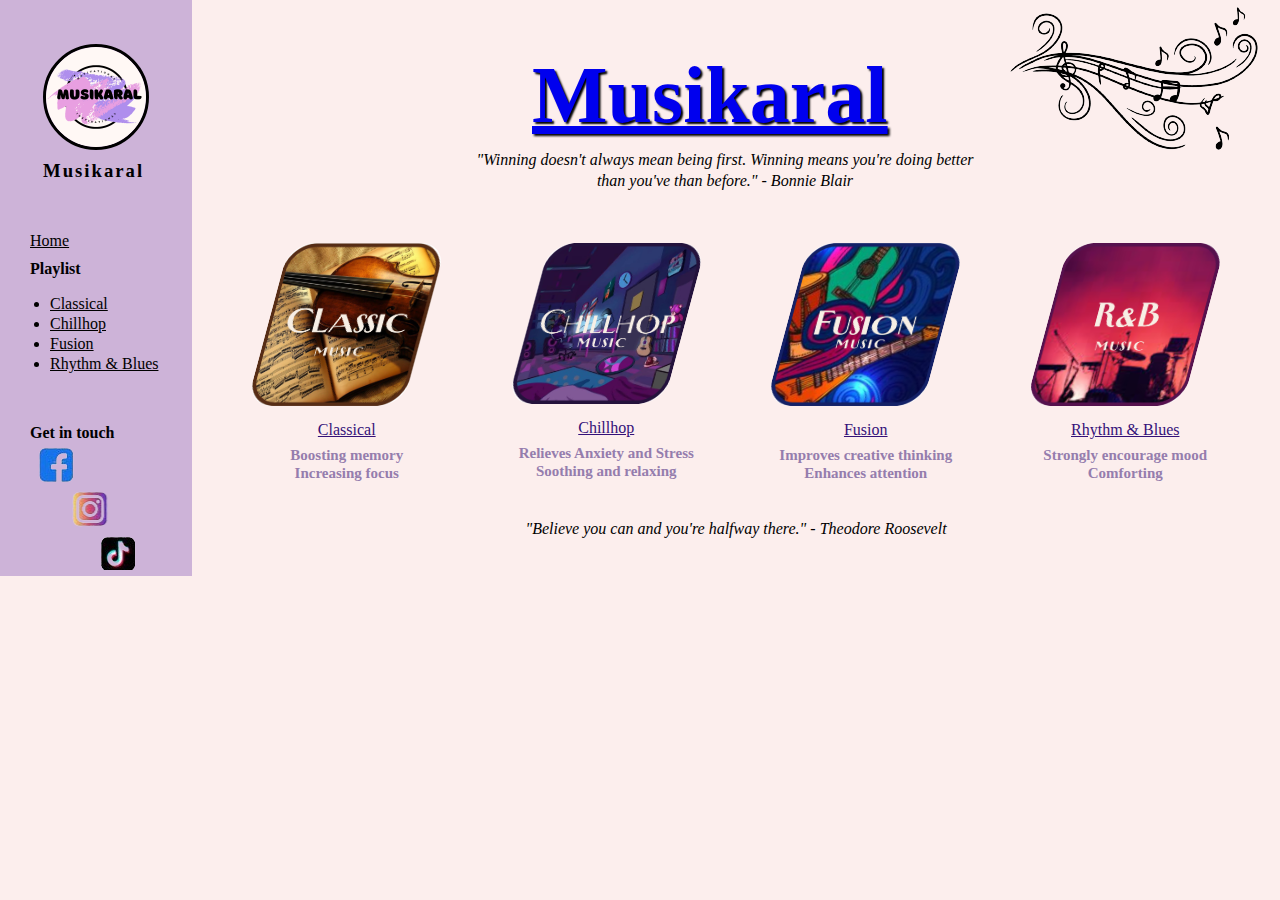
==== index.html @ 193af57b "Update index.html" ====
<!DOCTYPE html>
	<html>
		<head>
			<title>Musikaral</title>
			<link rel="stylesheet" type="text/css" href="../css/homepage.css">
			<style>
				#links {
				display: flex;
				margin: 60px 0px 0px 50px;
					}
				
				#links div{
					}
		
					.link1 {
					width: 25%;		
					margin: 0px 25px 0px 50px;
						}
					.link2 {
					width: 25%;		
					margin: 0px 25px 0px 25px;
						}
					.link3 {
					width: 25%;	
					margin: 0px 25px 0px 25px;
						}

					.link4 {
					width: 25%;	
					margin: 0px 50px 0px 25px;
						}
			</style>
		</head>
		<body>
			<div id="float">
			<div class="content-left">
				<img class="logo" src="../images/Musikaral.png" width="100px" height="100px">
				<h3 class="header-name"> Musikaral </h3>
				<a class="home" href="../index.html"> Home </a>
				<p class="pl"> Playlist </p>
				<ul id="playlist"> 
					<li> <a class="huy1" href="../htdocs/classical.html">Classical</a> </li>
					<li> <a class="huy1" href="../htdocs/Chillhop.html"> Chillhop </a> </li>
					<li> <a class="huy1" href="../htdocs/Fusion.html"> Fusion </a> </li>
					<li> <a class="huy1" href="../htdocs/R&B.html"> Rhythm & Blues </a> </li>
				</ul>
				<p class="git"> Get in touch </p>
				<a class="link" href="https://www.facebook.com/alexandra.bordon.9404?mibextid=ZbWKwL"><div class="sp1"></div></a>
				<a class="link" href="https://www.instagram.com/alxndra_brdn?igsh=NjJoYmphOTN1Ymx0"><div class="sp3"></div></a>
				<a class="link" href="https://vm.tiktok.com/ZM6maAJLC/"><div class="sp4"></div></a>
			</div>
			</div>
			<div id="content-right">
				<div class="top">
					<h1 class="ma"> <a href="../index.html"> Musikaral </a></h1>
				</div>
				<p class="quotes"> "Winning doesn't always mean being first. Winning means you're doing better </p>
				<p class="quotes"> than you've than before." - Bonnie Blair </p>
			</div>
			<div id="links">
				<div class="link1">
					<center>
					<a href="../htdocs/classical.html"> <img class="pic" src="../images/classical.png" height="75%" width="75%"> </a>
					<a class="huy" href="../htdocs/classical.html"> Classical </a>
					<p class="wow"> Boosting memory </p>
					<p class="wow"> Increasing focus </p>
					</center>
				</div>
				<div class="link2">
					<center>
					<a href="../htdocs/Chillhop.html"> <img class="pic" src="../images/chillhop.png" height="75%" width="75%"> </a>
					<a class="huy" href="../htdocs/Chillhop.html"> Chillhop </a>
					<p class="wow"> Relieves Anxiety and Stress </p>
					<p class="wow"> Soothing and relaxing </p>
					</center>
				</div>
				<div class="link3">
					<center>
					<a href="../htdocs/Fusion.html"> <img class="pic" src="../images/fusion.png" height="75%" width="75%"> </a>
					<a class="huy" href="../htdocs/Fusion.html"> Fusion </a>
					<p class="wow">Improves creative thinking</p>
					<p class="wow">Enhances attention</p>
					</center>
				</div>
				<div class="link4">
					<center>
					<a href="../htdocs/R&B.html"> <img class="pic" src="../images/r&b.png" height="75%" width="75%"> </a>
					<a class="huy" href="../htdocs/R&B.html"> Rhythm & Blues </a>
					<p class="wow">Strongly encourage mood</p>
					<p class="wow">Comforting</p>
					</center>
				</div>	
			</div>
			<p class="quotes2"> "Believe you can and you're halfway there." - Theodore Roosevelt </p>
		</body>
	</html>
---- css/homepage.css ----
body {
	margin: 0;
	background-color: #fceeed;
	background-image: url("../images/bg.png");
	background-repeat: no-repeat;
	background-position: right;
#float {
		background-color: #cdb3d8;
		background-attachment: fixed;
		margin: 0;
		float: left;
		width: 15%;
}
.logo{
	float: left;
	border-color: black;
	border-style: dotted;
	border-style: solid;
	border-radius: 100px;
	margin-top: 25px;
	margin-right: 43px;
	margin-left: 43px;
	margin-bottom: 10px;
}
.header-name {
	text-indent: 43px;
	text-align: left;
	font-family: cursive;
	font-weight: bold;
	margin-bottom: 50px;
	letter-spacing: 2px;
}
.home {
	margin-top: 30px;
	margin-left: 30px;
	color: black;
}
.pl {
	margin-top: 10px;
	margin-left: 30px;
	margin-bottom: 5px;
	font-weight: bold;
	font-family: comic sans ms;
}
.git {
	margin-top: 50px;
	margin-left: 30px;
	margin-bottom: 5px;
	font-weight: bold;
	font-family: comic sans ms;
}
#playlist {
	margin-left: 10px;
	margin-bottom: 20px;
}
.wow{
	color: #957DAD;
	font-weight: bold;
}
#content-right {
	width: 85%;
}
.ma {
	margin: 0;
	text-indent: 340px;
	text-shadow: 2px 2px 2px black;
	font-weight: bold;
	font-size: 80px;
	font-family: cursive;
	color: #cdb4db;
}
.ma a:hover{
	color: #9C89FF;
}
.top {
	padding-top: 50px;
}
.quotes {
	text-align: center;
	text-indent: 170px;
	line-height: 5px;
	font-style: italic;
}
.wow {
	line-height: 3px;
	font-family: comic sans ms;
	font-size: 15px;
}
.pic {
	border-radius: 25px;
	display: block;
	margin-bottom: 15px;
	transform: skewX(-15deg);
}
.huy {
	color: #341179;
	text-shadow: 2px 2px 2 #957DAD;
	font-family: verdana;
}
.huy:hover{
	background-color: #cdb3d8;
}
.huy1{
	color: black;
	line-height: 20px;
}
.quotes2{
	text-align: center;
	margin-top: 30px;
	font-style: italic;
}
.sp1 {
	background: url('../images/socmed.png') no-repeat -22px -14px;
	width: 36px;
	height: 36px;
	margin: 0 40% 3% 20%;
}
.sp1:hover{
	background: url('../images/socmed.png') no-repeat -23px -111px;
	width: 35px;
	height: 35px;
}
.sp3 {
	background: url('../images/socmed.png') no-repeat -144px -11px;
	width: 37px;
	height: 40px;
	margin: 0 40% 3% 20%;
	transform: translate(90%,0);
}
.sp3:hover {
	background: url('../images/socmed.png') no-repeat -143px -105px;
	width: 40px;
	height: 43px;
}
.sp4{
	background: url('../images/socmed.png') no-repeat -452px -12px;
	width: 35px;
	height: 36px;
	margin: 0 40% 3% 20%;
	transform: translate(180%,0);
}
.sp4:hover{
	background: url('../images/socmed.png') no-repeat -449px -105px;
	width: 36px;
	height: 35x;
}
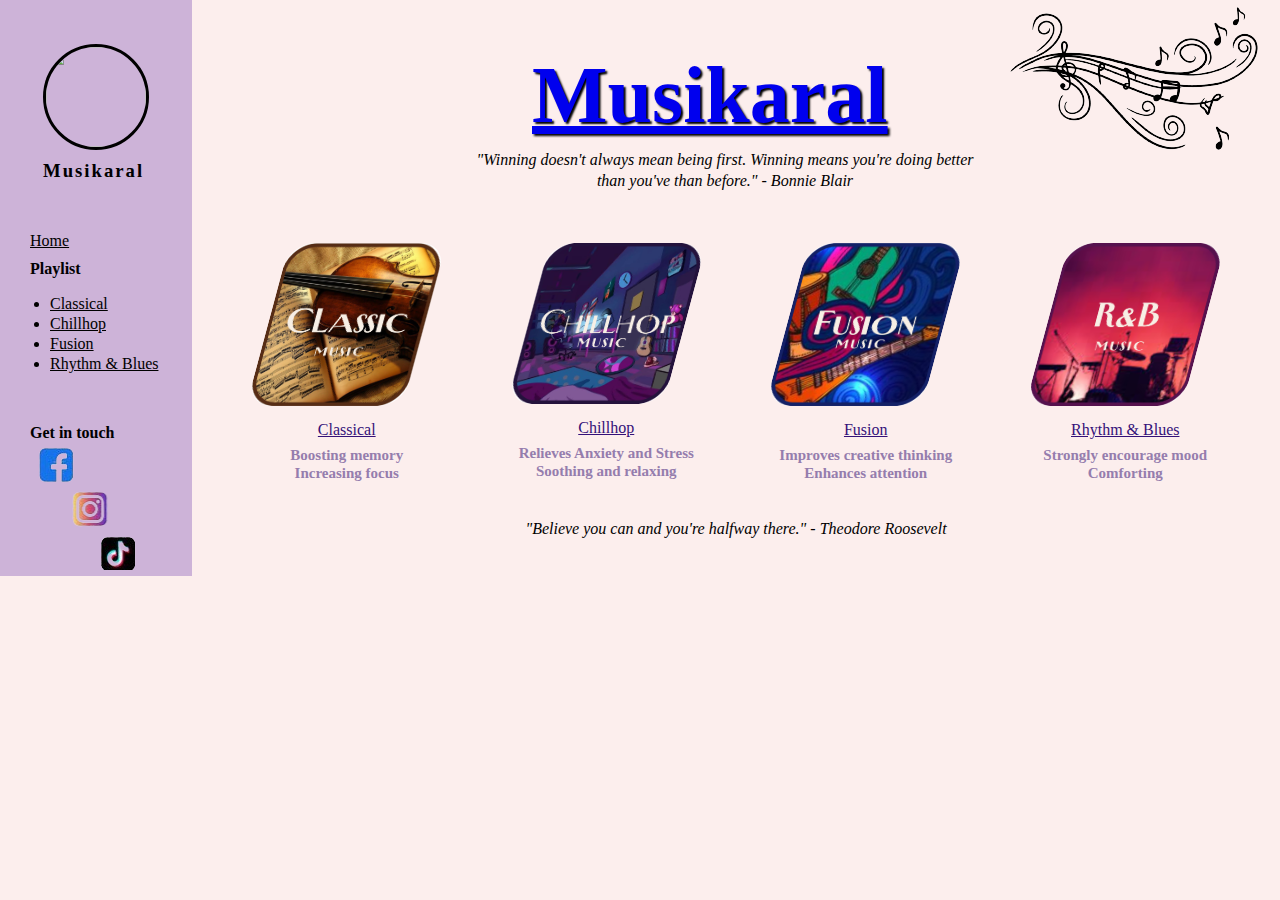
==== commit 791f9365: "Update index.html" ====
--- a/index.html
+++ b/index.html
@@ -34,7 +34,7 @@
 		<body>
 			<div id="float">
 			<div class="content-left">
-				<img class="logo" src="../images/Musikaral.png" width="100px" height="100px">
+				<img class="logo" src="../CS3_Q2_Project/images/Musikaral.png" width="100px" height="100px">
 				<h3 class="header-name"> Musikaral </h3>
 				<a class="home" href="../index.html"> Home </a>
 				<p class="pl"> Playlist </p>
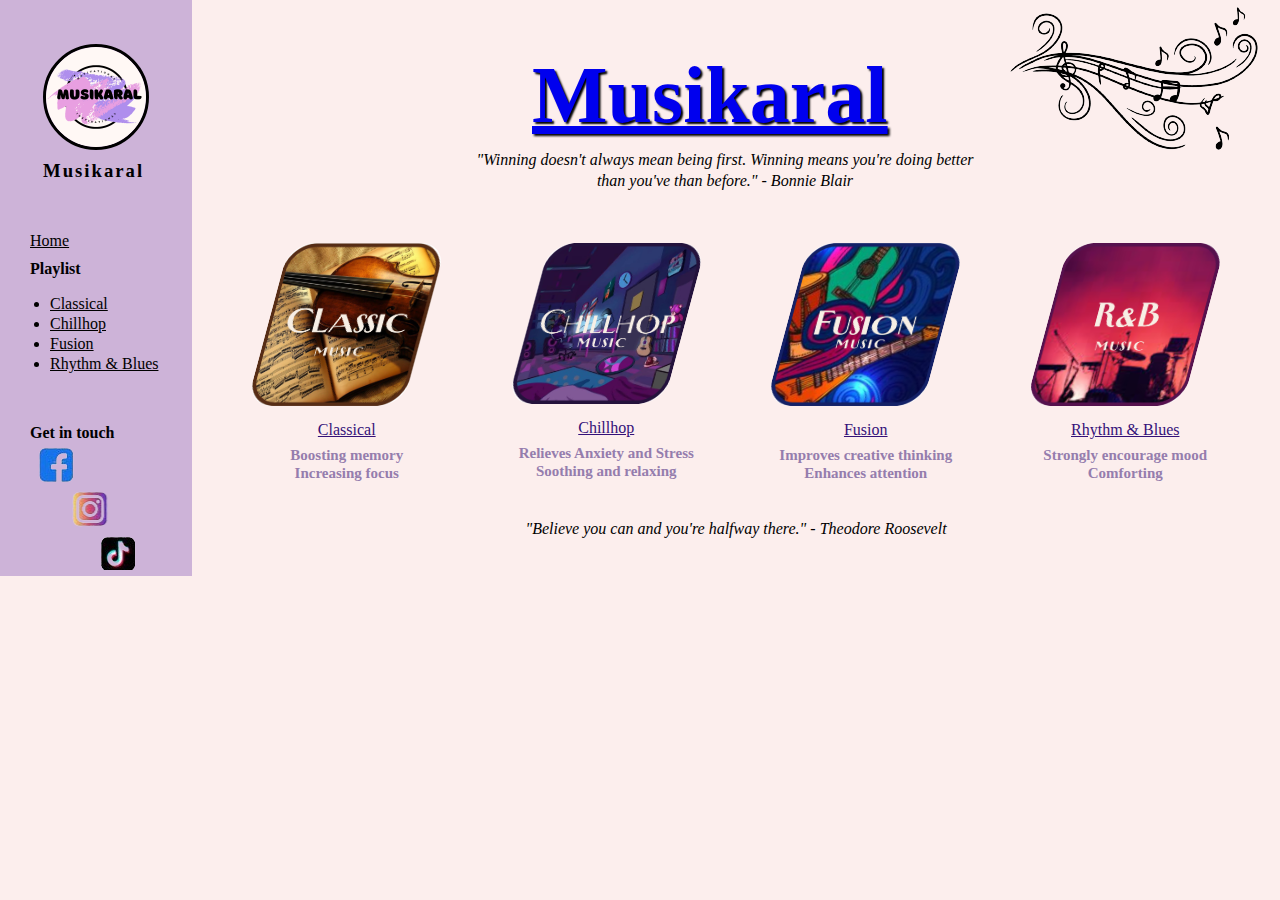
==== commit dc71c946: "Update index.html" ====
--- a/index.html
+++ b/index.html
@@ -34,7 +34,7 @@
 		<body>
 			<div id="float">
 			<div class="content-left">
-				<img class="logo" src="../CS3_Q2_Project/images/Musikaral.png" width="100px" height="100px">
+				<img class="logo" src="../images/Musikaral.png" width="100px" height="100px">
 				<h3 class="header-name"> Musikaral </h3>
 				<a class="home" href="../index.html"> Home </a>
 				<p class="pl"> Playlist </p>
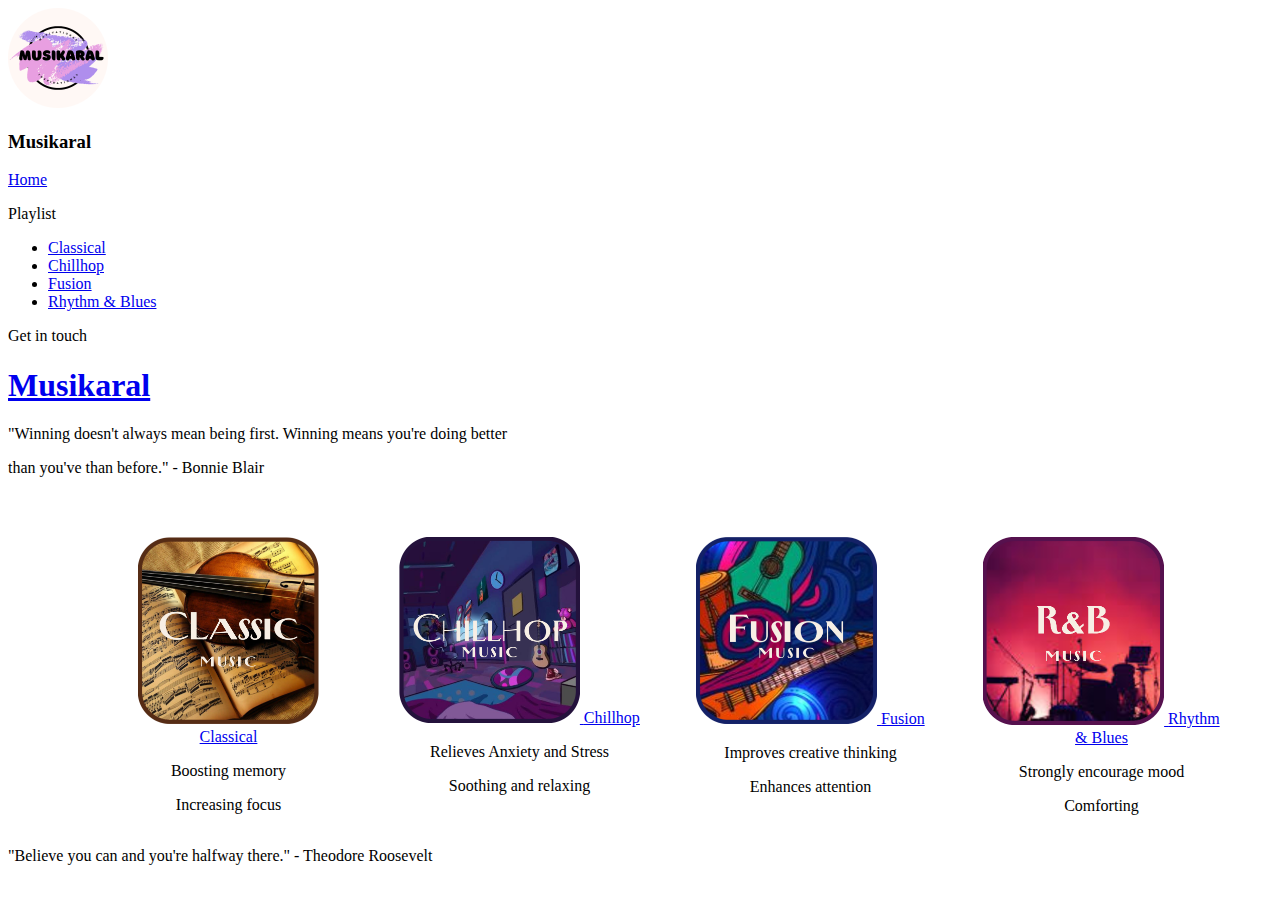
==== commit b15e4e2d: "Update index.html" ====
--- a/index.html
+++ b/index.html
@@ -2,7 +2,7 @@
 	<html>
 		<head>
 			<title>Musikaral</title>
-			<link rel="stylesheet" type="text/css" href="../css/homepage.css">
+			<link rel="stylesheet" type="text/css" href="CS3_Q2_Project/css/homepage.css">
 			<style>
 				#links {
 				display: flex;
@@ -34,15 +34,15 @@
 		<body>
 			<div id="float">
 			<div class="content-left">
-				<img class="logo" src="../images/Musikaral.png" width="100px" height="100px">
+				<img class="logo" src="images/Musikaral.png" width="100px" height="100px">
 				<h3 class="header-name"> Musikaral </h3>
-				<a class="home" href="../index.html"> Home </a>
+				<a class="home" href="index.html"> Home </a>
 				<p class="pl"> Playlist </p>
 				<ul id="playlist"> 
-					<li> <a class="huy1" href="../htdocs/classical.html">Classical</a> </li>
-					<li> <a class="huy1" href="../htdocs/Chillhop.html"> Chillhop </a> </li>
-					<li> <a class="huy1" href="../htdocs/Fusion.html"> Fusion </a> </li>
-					<li> <a class="huy1" href="../htdocs/R&B.html"> Rhythm & Blues </a> </li>
+					<li> <a class="huy1" href="htdocs/classical.html">Classical</a> </li>
+					<li> <a class="huy1" href="htdocs/Chillhop.html"> Chillhop </a> </li>
+					<li> <a class="huy1" href="htdocs/Fusion.html"> Fusion </a> </li>
+					<li> <a class="huy1" href="htdocs/R&B.html"> Rhythm & Blues </a> </li>
 				</ul>
 				<p class="git"> Get in touch </p>
 				<a class="link" href="https://www.facebook.com/alexandra.bordon.9404?mibextid=ZbWKwL"><div class="sp1"></div></a>
@@ -52,7 +52,7 @@
 			</div>
 			<div id="content-right">
 				<div class="top">
-					<h1 class="ma"> <a href="../index.html"> Musikaral </a></h1>
+					<h1 class="ma"> <a href="index.html"> Musikaral </a></h1>
 				</div>
 				<p class="quotes"> "Winning doesn't always mean being first. Winning means you're doing better </p>
 				<p class="quotes"> than you've than before." - Bonnie Blair </p>
@@ -60,32 +60,32 @@
 			<div id="links">
 				<div class="link1">
 					<center>
-					<a href="../htdocs/classical.html"> <img class="pic" src="../images/classical.png" height="75%" width="75%"> </a>
-					<a class="huy" href="../htdocs/classical.html"> Classical </a>
+					<a href="htdocs/classical.html"> <img class="pic" src="images/classical.png" height="75%" width="75%"> </a>
+					<a class="huy" href="htdocs/classical.html"> Classical </a>
 					<p class="wow"> Boosting memory </p>
 					<p class="wow"> Increasing focus </p>
 					</center>
 				</div>
 				<div class="link2">
 					<center>
-					<a href="../htdocs/Chillhop.html"> <img class="pic" src="../images/chillhop.png" height="75%" width="75%"> </a>
-					<a class="huy" href="../htdocs/Chillhop.html"> Chillhop </a>
+					<a href="htdocs/Chillhop.html"> <img class="pic" src="images/chillhop.png" height="75%" width="75%"> </a>
+					<a class="huy" href="htdocs/Chillhop.html"> Chillhop </a>
 					<p class="wow"> Relieves Anxiety and Stress </p>
 					<p class="wow"> Soothing and relaxing </p>
 					</center>
 				</div>
 				<div class="link3">
 					<center>
-					<a href="../htdocs/Fusion.html"> <img class="pic" src="../images/fusion.png" height="75%" width="75%"> </a>
-					<a class="huy" href="../htdocs/Fusion.html"> Fusion </a>
+					<a href="htdocs/Fusion.html"> <img class="pic" src="images/fusion.png" height="75%" width="75%"> </a>
+					<a class="huy" href="htdocs/Fusion.html"> Fusion </a>
 					<p class="wow">Improves creative thinking</p>
 					<p class="wow">Enhances attention</p>
 					</center>
 				</div>
 				<div class="link4">
 					<center>
-					<a href="../htdocs/R&B.html"> <img class="pic" src="../images/r&b.png" height="75%" width="75%"> </a>
-					<a class="huy" href="../htdocs/R&B.html"> Rhythm & Blues </a>
+					<a href="htdocs/R&B.html"> <img class="pic" src="images/r&b.png" height="75%" width="75%"> </a>
+					<a class="huy" href="htdocs/R&B.html"> Rhythm & Blues </a>
 					<p class="wow">Strongly encourage mood</p>
 					<p class="wow">Comforting</p>
 					</center>
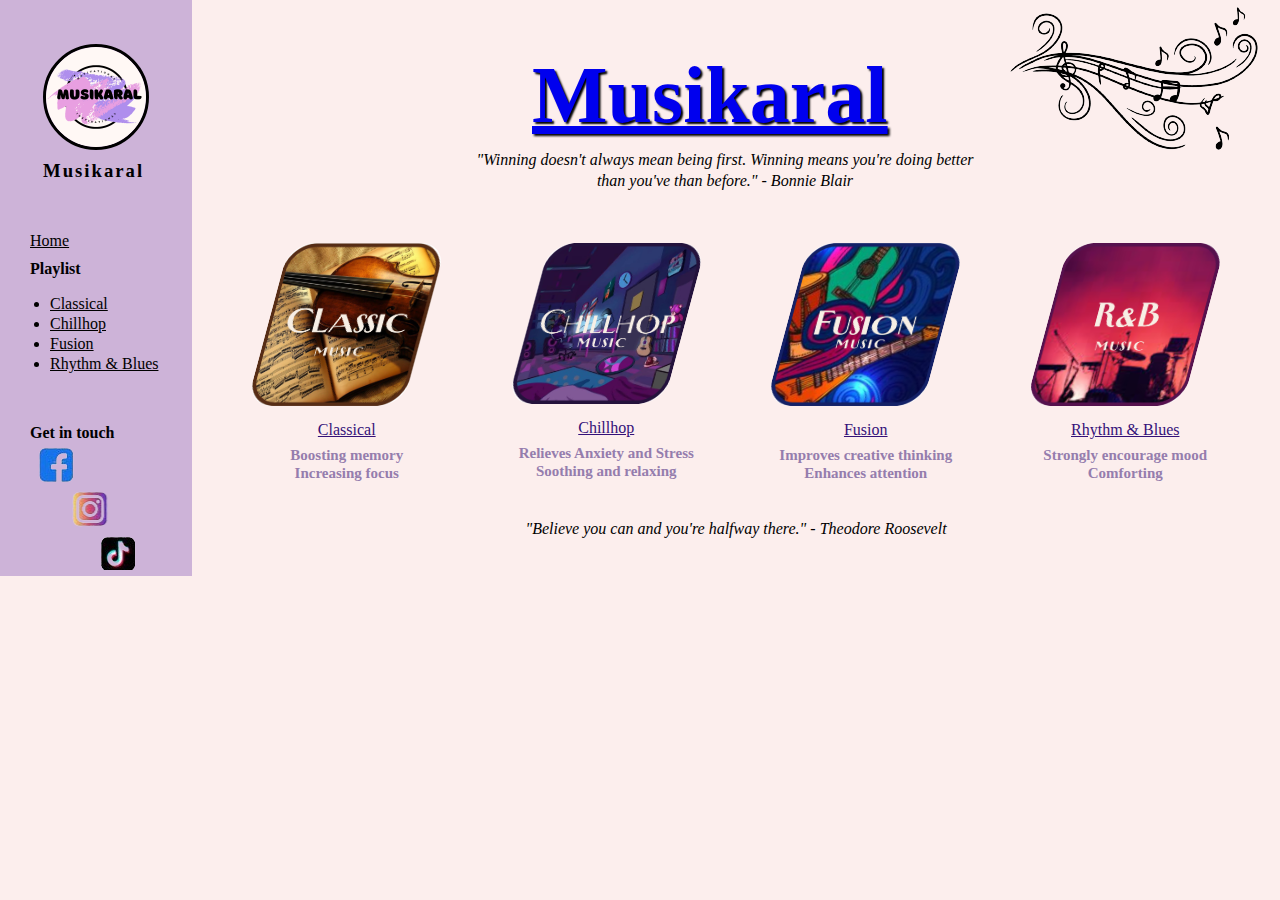
==== commit 22d30098: "Update index.html" ====
--- a/index.html
+++ b/index.html
@@ -2,7 +2,7 @@
 	<html>
 		<head>
 			<title>Musikaral</title>
-			<link rel="stylesheet" type="text/css" href="CS3_Q2_Project/css/homepage.css">
+			<link rel="stylesheet" type="text/css" href="css/homepage.css">
 			<style>
 				#links {
 				display: flex;
--- a/css/homepage.css
+++ b/css/homepage.css
@@ -0,0 +1,146 @@
+body {
+	margin: 0;
+	background-color: #fceeed;
+	background-image: url("../images/bg.png");
+	background-repeat: no-repeat;
+	background-position: right;
+#float {
+		background-color: #cdb3d8;
+		background-attachment: fixed;
+		margin: 0;
+		float: left;
+		width: 15%;
+}
+.logo{
+	float: left;
+	border-color: black;
+	border-style: dotted;
+	border-style: solid;
+	border-radius: 100px;
+	margin-top: 25px;
+	margin-right: 43px;
+	margin-left: 43px;
+	margin-bottom: 10px;
+}
+.header-name {
+	text-indent: 43px;
+	text-align: left;
+	font-family: cursive;
+	font-weight: bold;
+	margin-bottom: 50px;
+	letter-spacing: 2px;
+}
+.home {
+	margin-top: 30px;
+	margin-left: 30px;
+	color: black;
+}
+.pl {
+	margin-top: 10px;
+	margin-left: 30px;
+	margin-bottom: 5px;
+	font-weight: bold;
+	font-family: comic sans ms;
+}
+.git {
+	margin-top: 50px;
+	margin-left: 30px;
+	margin-bottom: 5px;
+	font-weight: bold;
+	font-family: comic sans ms;
+}
+#playlist {
+	margin-left: 10px;
+	margin-bottom: 20px;
+}
+.wow{
+	color: #957DAD;
+	font-weight: bold;
+}
+#content-right {
+	width: 85%;
+}
+.ma {
+	margin: 0;
+	text-indent: 340px;
+	text-shadow: 2px 2px 2px black;
+	font-weight: bold;
+	font-size: 80px;
+	font-family: cursive;
+	color: #cdb4db;
+}
+.ma a:hover{
+	color: #9C89FF;
+}
+.top {
+	padding-top: 50px;
+}
+.quotes {
+	text-align: center;
+	text-indent: 170px;
+	line-height: 5px;
+	font-style: italic;
+}
+.wow {
+	line-height: 3px;
+	font-family: comic sans ms;
+	font-size: 15px;
+}
+.pic {
+	border-radius: 25px;
+	display: block;
+	margin-bottom: 15px;
+	transform: skewX(-15deg);
+}
+.huy {
+	color: #341179;
+	text-shadow: 2px 2px 2 #957DAD;
+	font-family: verdana;
+}
+.huy:hover{
+	background-color: #cdb3d8;
+}
+.huy1{
+	color: black;
+	line-height: 20px;
+}
+.quotes2{
+	text-align: center;
+	margin-top: 30px;
+	font-style: italic;
+}
+.sp1 {
+	background: url('../images/socmed.png') no-repeat -22px -14px;
+	width: 36px;
+	height: 36px;
+	margin: 0 40% 3% 20%;
+}
+.sp1:hover{
+	background: url('../images/socmed.png') no-repeat -23px -111px;
+	width: 35px;
+	height: 35px;
+}
+.sp3 {
+	background: url('../images/socmed.png') no-repeat -144px -11px;
+	width: 37px;
+	height: 40px;
+	margin: 0 40% 3% 20%;
+	transform: translate(90%,0);
+}
+.sp3:hover {
+	background: url('../images/socmed.png') no-repeat -143px -105px;
+	width: 40px;
+	height: 43px;
+}
+.sp4{
+	background: url('../images/socmed.png') no-repeat -452px -12px;
+	width: 35px;
+	height: 36px;
+	margin: 0 40% 3% 20%;
+	transform: translate(180%,0);
+}
+.sp4:hover{
+	background: url('../images/socmed.png') no-repeat -449px -105px;
+	width: 36px;
+	height: 35x;
+}
